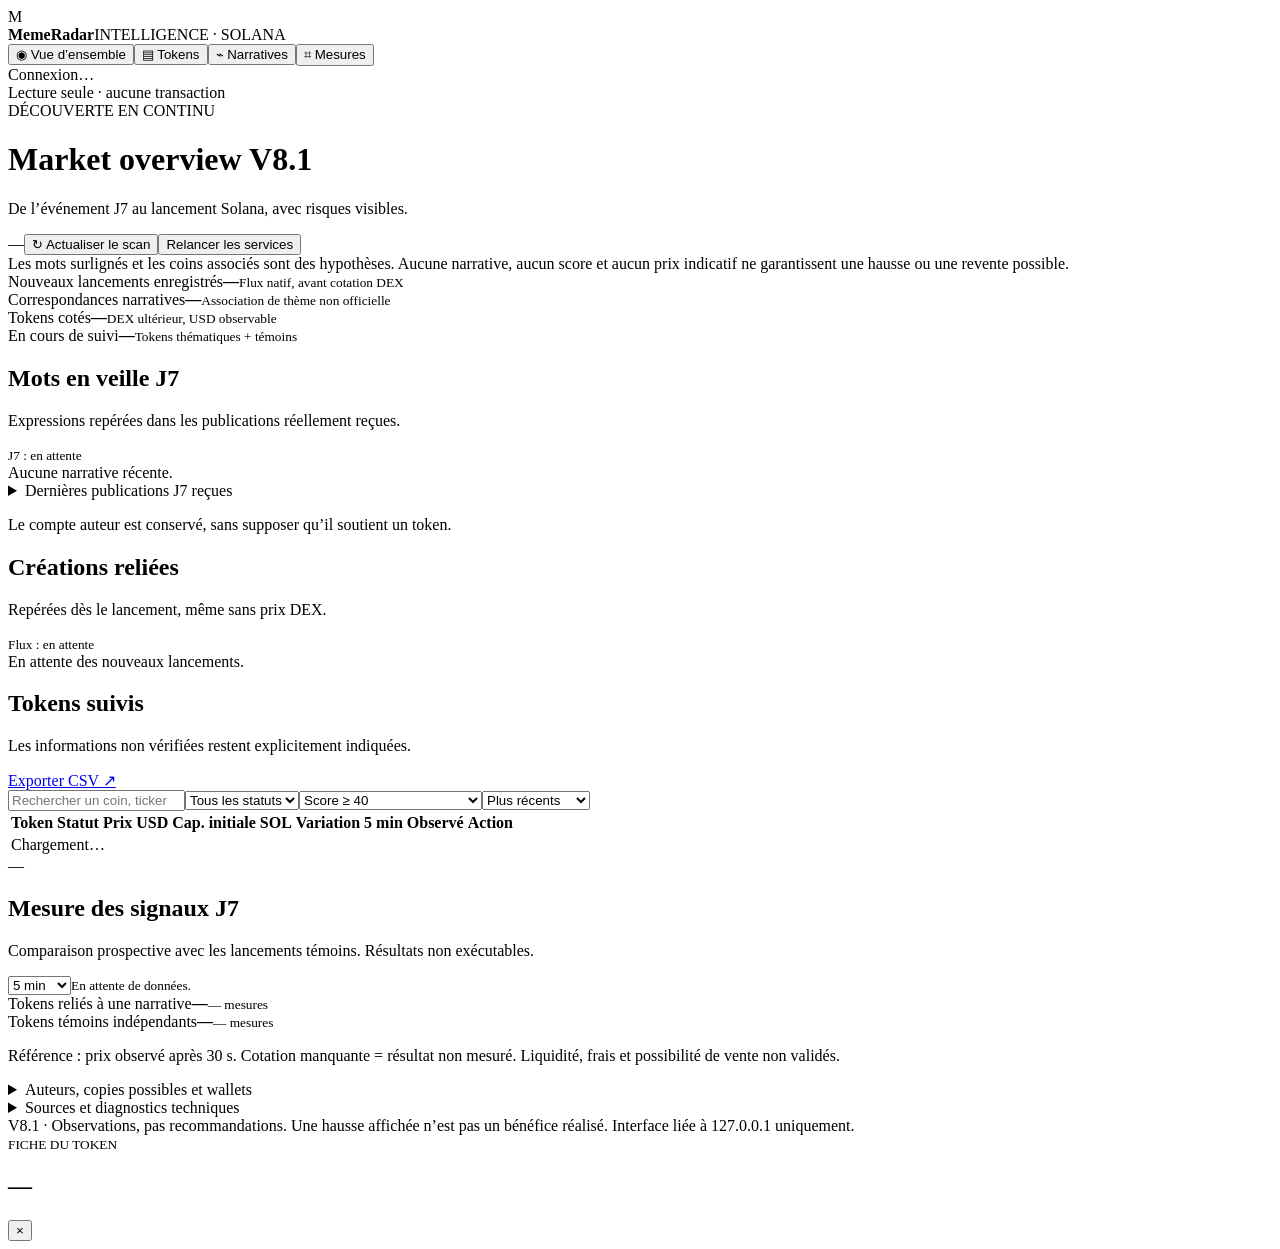
==== MemeRadar/web/index.html @ 9165fd89 "premier commit" ====
<!doctype html>
<html lang="fr"><head><meta charset="utf-8"><meta name="viewport" content="width=device-width,initial-scale=1">
<title>MemeRadar — Veille Solana</title><link rel="stylesheet" href="/v8.css"><script defer src="/v8.js"></script></head>
<body>
<div class="shell">
  <aside class="sidebar">
    <div class="brand"><div class="brand-mark">M</div><div><b>MemeRadar</b><span>INTELLIGENCE · SOLANA</span></div></div>
    <nav aria-label="Navigation"><button class="nav active" data-jump="top">◉ <span>Vue d’ensemble</span></button><button class="nav" data-jump="tokens">▤ <span>Tokens</span></button><button class="nav" data-jump="narratives">⌁ <span>Narratives</span></button><button class="nav" data-jump="research">⌗ <span>Mesures</span></button></nav>
    <div class="side-bottom"><span class="signal-dot" id="healthDot"></span><span id="healthText">Connexion…</span><div class="side-caption">Lecture seule · aucune transaction</div></div>
  </aside>
  <main id="top">
    <header class="top"><div><div class="eyebrow">DÉCOUVERTE EN CONTINU</div><h1>Market overview <span class="version">V8.1</span></h1><p>De l’événement J7 au lancement Solana, avec risques visibles.</p></div><div class="top-actions"><span id="updateAt">—</span><button id="refresh" class="action">↻ Actualiser le scan</button><button id="restart" class="action">Relancer les services</button></div></header>
    <div class="notice">Les mots surlignés et les coins associés sont des hypothèses. Aucune narrative, aucun score et aucun prix indicatif ne garantissent une hausse ou une revente possible.</div>
    <section class="kpis" aria-label="Indicateurs">
      <article class="kpi"><span>Nouveaux lancements enregistrés</span><strong id="kLaunches">—</strong><small>Flux natif, avant cotation DEX</small></article>
      <article class="kpi"><span>Correspondances narratives</span><strong id="kMatches">—</strong><small>Association de thème non officielle</small></article>
      <article class="kpi"><span>Tokens cotés</span><strong id="kQuoted">—</strong><small>DEX ultérieur, USD observable</small></article>
      <article class="kpi"><span>En cours de suivi</span><strong id="kFollow">—</strong><small>Tokens thématiques + témoins</small></article>
    </section>
    <section class="columns" id="narratives">
      <article class="panel"><div class="panel-head"><div><h2>Mots en veille <span class="soft-tag">J7</span></h2><p>Expressions repérées dans les publications réellement reçues.</p></div><small id="j7State">J7 : en attente</small></div><div id="themes" class="terms"><div class="empty-small">Aucune narrative récente.</div></div><details class="mini-disclose"><summary>Dernières publications J7 reçues</summary><div id="recentPosts" class="recent-posts">Aucune publication reçue.</div></details><p class="sub-note">Le compte auteur est conservé, sans supposer qu’il soutient un token.</p></article>
      <article class="panel"><div class="panel-head"><div><h2>Créations reliées</h2><p>Repérées dès le lancement, même sans prix DEX.</p></div><small id="launchState">Flux : en attente</small></div><div id="liveLaunches" class="live-list"><div class="empty-small">En attente des nouveaux lancements.</div></div></article>
    </section>
    <section class="panel tokens" id="tokens"><div class="panel-head"><div><h2>Tokens suivis</h2><p>Les informations non vérifiées restent explicitement indiquées.</p></div><a href="/api/export" class="plain-link">Exporter CSV ↗</a></div>
    <div class="filters"><input id="search" type="search" placeholder="Rechercher un coin, ticker ou mint…" aria-label="Rechercher"><select id="status" aria-label="Statut"><option value="all">Tous les statuts</option><option value="a_etudier">À étudier</option><option value="surveillance">Surveillance</option><option value="incomplet">Incomplets</option><option value="risque">Risques</option><option value="expire">Expirés</option></select><select id="minScore" aria-label="Score minimal"><option value="0">Tous les scores / non cotés</option><option value="40" selected>Score ≥ 40</option><option value="65">Score ≥ 65</option></select><select id="sort" aria-label="Trier"><option value="recent">Plus récents</option><option value="signal">Avec signal J7</option><option value="attention">À surveiller</option></select></div>
    <div class="table-scroll"><table class="coins-table"><thead><tr><th>Token</th><th>Statut</th><th>Prix USD</th><th>Cap. initiale SOL</th><th>Variation 5 min</th><th>Observé</th><th>Action</th></tr></thead><tbody id="coinRows"><tr><td colspan="7" class="empty-small">Chargement…</td></tr></tbody></table></div><div id="count" class="table-foot">—</div></section>
    <section class="panel measures" id="research"><div class="panel-head"><div><h2>Mesure des signaux J7</h2><p>Comparaison prospective avec les lancements témoins. Résultats non exécutables.</p></div><select id="horizon" aria-label="Horizon de mesure"><option value="300">5 min</option><option value="600">10 min</option><option value="1200">20 min</option><option value="3600">1 h</option><option value="10800">3 h</option><option value="21600">6 h</option></select><small id="researchHealth">En attente de données.</small></div><div class="comparison"><div><span>Tokens reliés à une narrative</span><strong id="cmpMatch">—</strong><small id="cmpMatchN">— mesures</small></div><div><span>Tokens témoins indépendants</span><strong id="cmpControl">—</strong><small id="cmpControlN">— mesures</small></div></div><p class="sub-note" id="comparisonNote">Référence : prix observé après 30 s. Cotation manquante = résultat non mesuré. Liquidité, frais et possibilité de vente non validés.</p></section>
    <details class="panel diagnostic"><summary>Auteurs, copies possibles et wallets</summary><div id="intelligence">En attente…</div></details>
    <details class="panel diagnostic"><summary>Sources et diagnostics techniques</summary><div id="diagnostics">En attente des services…</div></details>
    <footer>V8.1 · Observations, pas recommandations. Une hausse affichée n’est pas un bénéfice réalisé. Interface liée à 127.0.0.1 uniquement.</footer>
  </main>
</div>
<div class="veil hidden" id="veil"><section class="details" role="dialog" aria-modal="true" aria-labelledby="detailTitle"><div class="detail-head"><div><small>FICHE DU TOKEN</small><h2 id="detailTitle">—</h2></div><button id="closeDetail" class="close" aria-label="Fermer">×</button></div><div id="detailContent"></div></section></div>
</body></html>
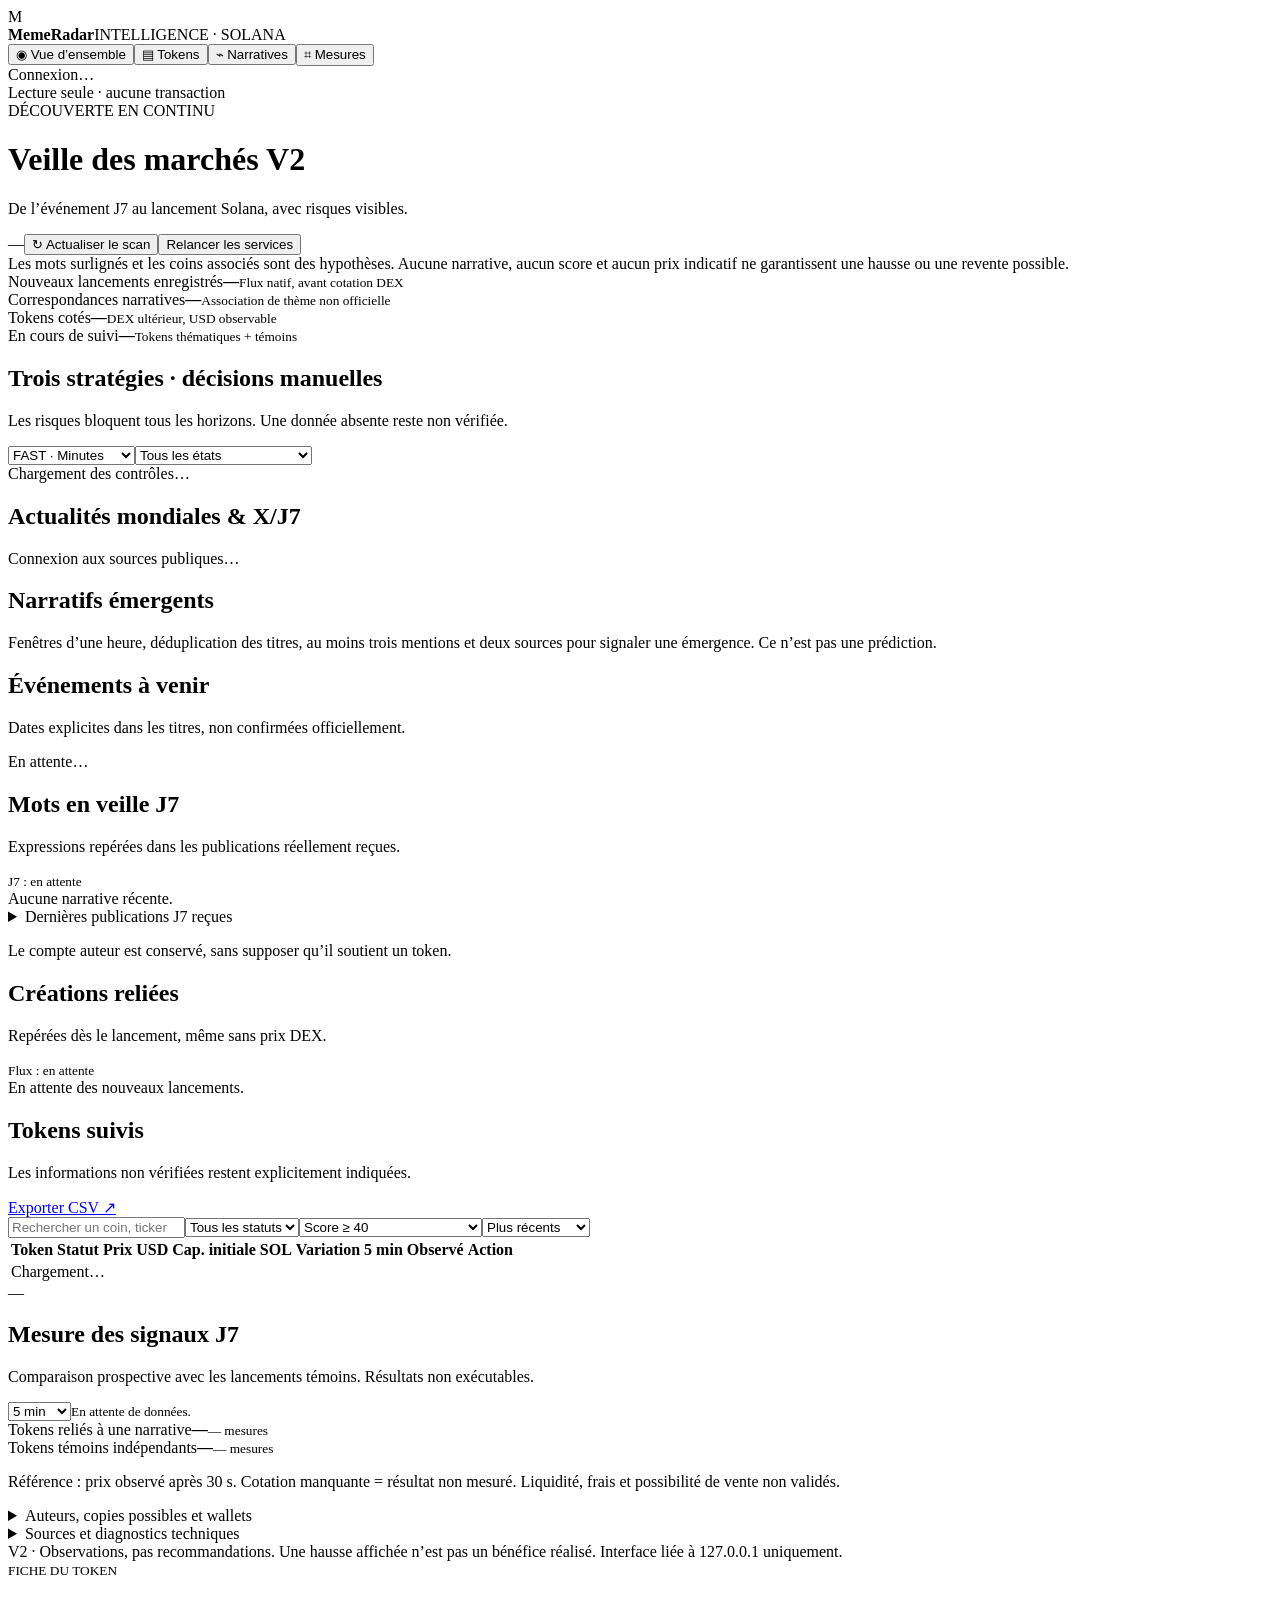
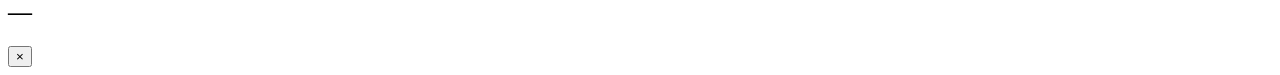
==== commit 6da515c0: "après modif et changement de logique" ====
--- a/MemeRadar/web/index.html
+++ b/MemeRadar/web/index.html
@@ -1,6 +1,6 @@
 <!doctype html>
 <html lang="fr"><head><meta charset="utf-8"><meta name="viewport" content="width=device-width,initial-scale=1">
-<title>MemeRadar — Veille Solana</title><link rel="stylesheet" href="/v8.css"><script defer src="/v8.js"></script></head>
+<title>MemeRadar — Veille Solana</title><link rel="stylesheet" href="/v8.css"><script defer src="/v8.js"></script><script defer src="/v2.js"></script></head>
 <body>
 <div class="shell">
   <aside class="sidebar">
@@ -9,7 +9,7 @@
     <div class="side-bottom"><span class="signal-dot" id="healthDot"></span><span id="healthText">Connexion…</span><div class="side-caption">Lecture seule · aucune transaction</div></div>
   </aside>
   <main id="top">
-    <header class="top"><div><div class="eyebrow">DÉCOUVERTE EN CONTINU</div><h1>Market overview <span class="version">V8.1</span></h1><p>De l’événement J7 au lancement Solana, avec risques visibles.</p></div><div class="top-actions"><span id="updateAt">—</span><button id="refresh" class="action">↻ Actualiser le scan</button><button id="restart" class="action">Relancer les services</button></div></header>
+    <header class="top"><div><div class="eyebrow">DÉCOUVERTE EN CONTINU</div><h1>Veille des marchés <span class="version">V2</span></h1><p>De l’événement J7 au lancement Solana, avec risques visibles.</p></div><div class="top-actions"><span id="updateAt">—</span><button id="refresh" class="action">↻ Actualiser le scan</button><button id="restart" class="action">Relancer les services</button></div></header>
     <div class="notice">Les mots surlignés et les coins associés sont des hypothèses. Aucune narrative, aucun score et aucun prix indicatif ne garantissent une hausse ou une revente possible.</div>
     <section class="kpis" aria-label="Indicateurs">
       <article class="kpi"><span>Nouveaux lancements enregistrés</span><strong id="kLaunches">—</strong><small>Flux natif, avant cotation DEX</small></article>
@@ -17,6 +17,12 @@
       <article class="kpi"><span>Tokens cotés</span><strong id="kQuoted">—</strong><small>DEX ultérieur, USD observable</small></article>
       <article class="kpi"><span>En cours de suivi</span><strong id="kFollow">—</strong><small>Tokens thématiques + témoins</small></article>
     </section>
+    <section class="panel tokens" id="strategies"><div class="panel-head"><div><h2>Trois stratégies · décisions manuelles</h2><p>Les risques bloquent tous les horizons. Une donnée absente reste non vérifiée.</p></div></div>
+      <div class="filters"><select id="strategyHorizon" aria-label="Stratégie"><option value="minutes">FAST · Minutes</option><option value="hours">TREND · Heures</option><option value="days">GROWTH · Jours</option></select><select id="strategyState" aria-label="État de stratégie"><option value="all">Tous les états</option><option value="review">À examiner manuellement</option><option value="watch">À surveiller</option><option value="unverified">Non vérifiés</option><option value="blocked">Bloqués</option></select></div>
+      <div id="strategyRows">Chargement des contrôles…</div><p id="strategyNote" class="sub-note"></p>
+    </section>
+    <section class="columns" id="world"><article class="panel"><div class="panel-head"><h2>Actualités mondiales &amp; X/J7</h2></div><p id="worldHealth" class="sub-note">Connexion aux sources publiques…</p><div id="worldNews"></div></article><article class="panel"><div class="panel-head"><h2>Narratifs émergents</h2></div><p class="sub-note">Fenêtres d’une heure, déduplication des titres, au moins trois mentions et deux sources pour signaler une émergence. Ce n’est pas une prédiction.</p><div id="emergingNarratives"></div></article></section>
+    <section class="panel"><h2>Événements à venir</h2><p class="sub-note">Dates explicites dans les titres, non confirmées officiellement.</p><div id="upcomingEvents">En attente…</div></section>
     <section class="columns" id="narratives">
       <article class="panel"><div class="panel-head"><div><h2>Mots en veille <span class="soft-tag">J7</span></h2><p>Expressions repérées dans les publications réellement reçues.</p></div><small id="j7State">J7 : en attente</small></div><div id="themes" class="terms"><div class="empty-small">Aucune narrative récente.</div></div><details class="mini-disclose"><summary>Dernières publications J7 reçues</summary><div id="recentPosts" class="recent-posts">Aucune publication reçue.</div></details><p class="sub-note">Le compte auteur est conservé, sans supposer qu’il soutient un token.</p></article>
       <article class="panel"><div class="panel-head"><div><h2>Créations reliées</h2><p>Repérées dès le lancement, même sans prix DEX.</p></div><small id="launchState">Flux : en attente</small></div><div id="liveLaunches" class="live-list"><div class="empty-small">En attente des nouveaux lancements.</div></div></article>
@@ -27,7 +33,7 @@
     <section class="panel measures" id="research"><div class="panel-head"><div><h2>Mesure des signaux J7</h2><p>Comparaison prospective avec les lancements témoins. Résultats non exécutables.</p></div><select id="horizon" aria-label="Horizon de mesure"><option value="300">5 min</option><option value="600">10 min</option><option value="1200">20 min</option><option value="3600">1 h</option><option value="10800">3 h</option><option value="21600">6 h</option></select><small id="researchHealth">En attente de données.</small></div><div class="comparison"><div><span>Tokens reliés à une narrative</span><strong id="cmpMatch">—</strong><small id="cmpMatchN">— mesures</small></div><div><span>Tokens témoins indépendants</span><strong id="cmpControl">—</strong><small id="cmpControlN">— mesures</small></div></div><p class="sub-note" id="comparisonNote">Référence : prix observé après 30 s. Cotation manquante = résultat non mesuré. Liquidité, frais et possibilité de vente non validés.</p></section>
     <details class="panel diagnostic"><summary>Auteurs, copies possibles et wallets</summary><div id="intelligence">En attente…</div></details>
     <details class="panel diagnostic"><summary>Sources et diagnostics techniques</summary><div id="diagnostics">En attente des services…</div></details>
-    <footer>V8.1 · Observations, pas recommandations. Une hausse affichée n’est pas un bénéfice réalisé. Interface liée à 127.0.0.1 uniquement.</footer>
+    <footer>V2 · Observations, pas recommandations. Une hausse affichée n’est pas un bénéfice réalisé. Interface liée à 127.0.0.1 uniquement.</footer>
   </main>
 </div>
 <div class="veil hidden" id="veil"><section class="details" role="dialog" aria-modal="true" aria-labelledby="detailTitle"><div class="detail-head"><div><small>FICHE DU TOKEN</small><h2 id="detailTitle">—</h2></div><button id="closeDetail" class="close" aria-label="Fermer">×</button></div><div id="detailContent"></div></section></div>
